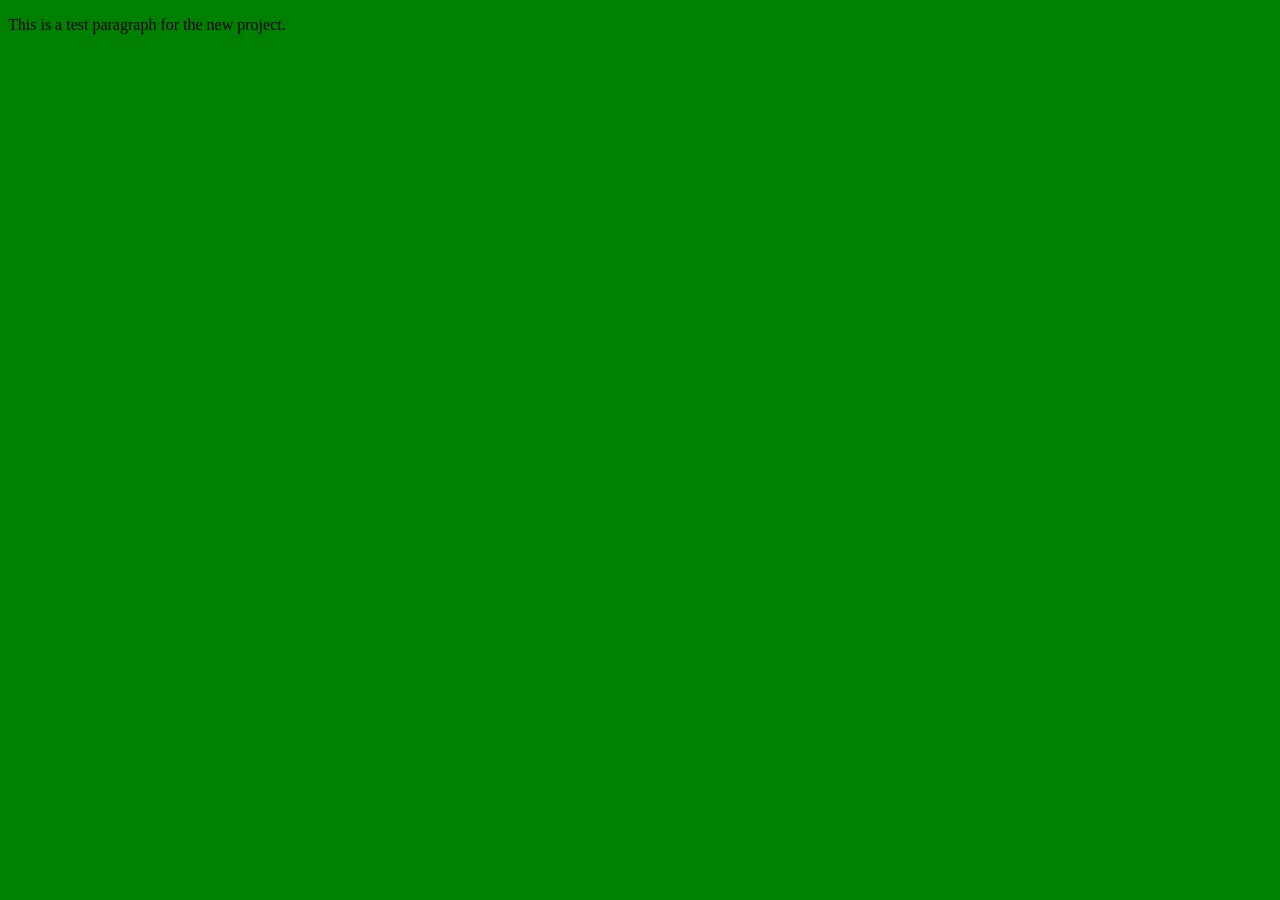
==== index.html @ 482ba7c8 "Folders and files Folder structure and file names for the project" ====
<!doctype html>
<html lang="en">
  <head>
    <meta charset="UTF-8" />
    <meta name="viewport" content="width=device-width, initial-scale=1.0" />
    <title>Rainydays</title>
    <link rel="stylesheet" href="CSS/styles.css" />
  </head>
  <body>
    <p>This is a test paragraph for the new project.</p>
  </body>
</html>
---- CSS/styles.css ----
body {
    background-color:green;
}
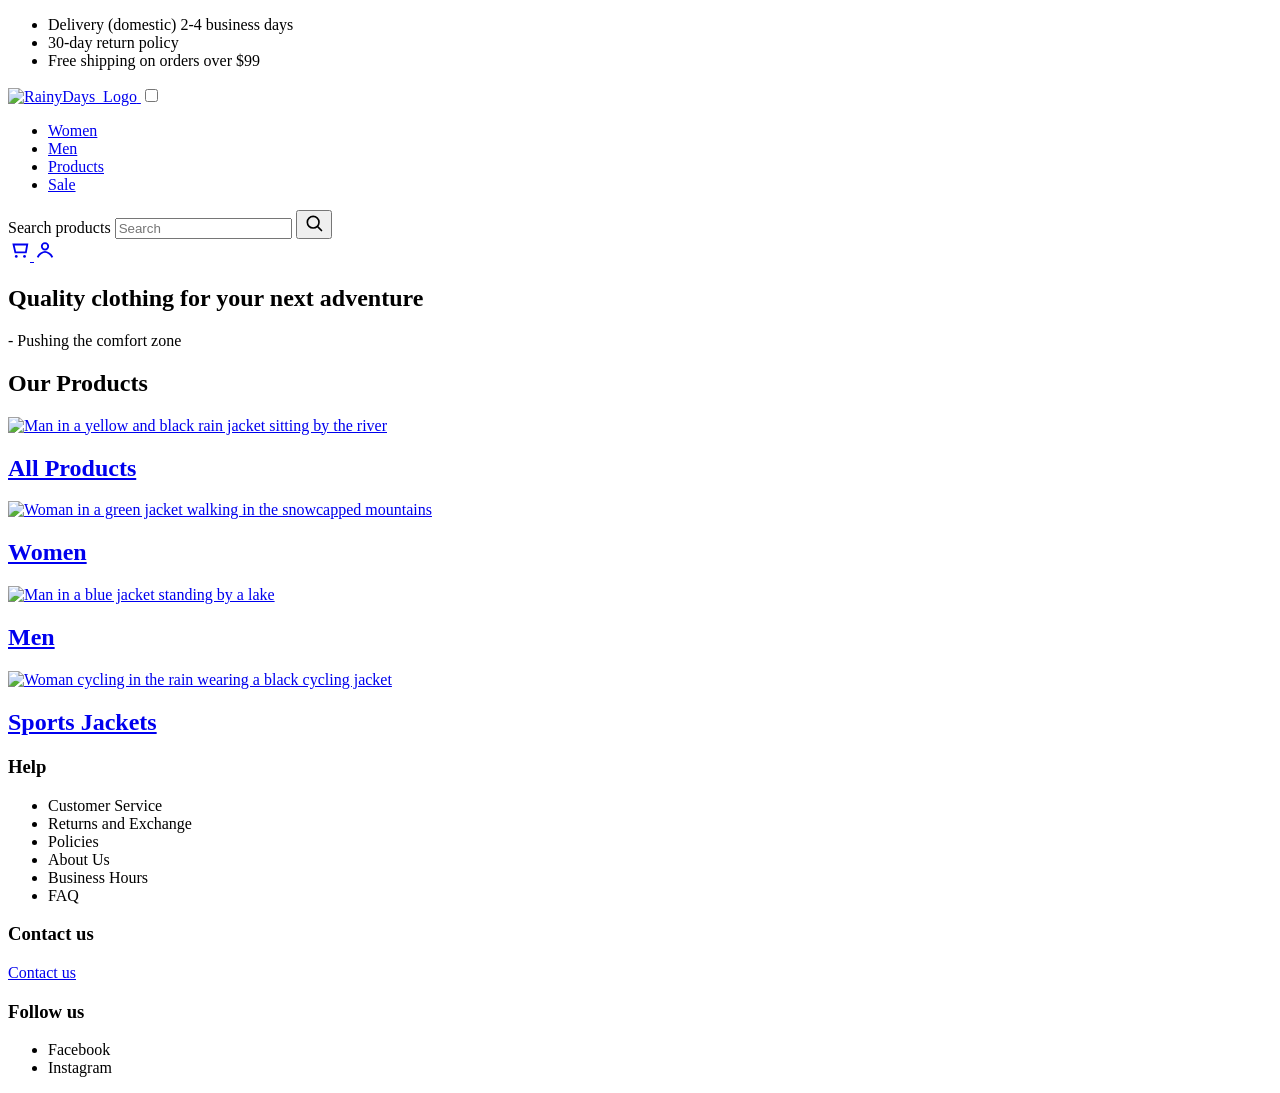
==== commit e3242d8e: "Update index.html" ====
--- a/index.html
+++ b/index.html
@@ -3,10 +3,232 @@
   <head>
     <meta charset="UTF-8" />
     <meta name="viewport" content="width=device-width, initial-scale=1.0" />
-    <title>Rainydays</title>
-    <link rel="stylesheet" href="CSS/styles.css" />
+    <meta name="description" content="Quality rain jackets for men and women" />
+    <title>Rainydays | Home</title>
+    <link rel="preconnect" href="https://fonts.googleapis.com" />
+    <link rel="preconnect" href="https://fonts.gstatic.com" crossorigin />
+    <link
+      href="https://fonts.googleapis.com/css2?family=Inria+Serif:ital,wght@0,300;0,400;0,700;1,300;1,400;1,700&display=swap"
+      rel="stylesheet"
+    />
+    <link
+      href="https://fonts.googleapis.com/css2?family=Inter:wght@300;400;500;600;700&display=swap"
+      rel="stylesheet"
+    />
+    <link rel="stylesheet" href="css/styles.css" />
   </head>
-  <body>
-    <p>This is a test paragraph for the new project.</p>
+  <body class="home">
+    <header>
+      <div class="banner">
+        <ul>
+          <li>Delivery (domestic) 2-4 business days</li>
+          <li>30-day return policy</li>
+          <li>Free shipping on orders over $99</li>
+        </ul>
+      </div>
+
+      <nav class="category-links">
+        <a href="index.html">
+          <img
+            src="images/RainyDays_Logo.png"
+            alt="RainyDays_Logo"
+            class="logo"
+          />
+        </a>
+
+        <input
+          type="checkbox"
+          id="menu-toggle"
+          class="menu-toggle"
+          aria-label="Open main menu"
+        />
+        <label for="menu-toggle" class="hamburger" aria-hidden="true">
+          <span></span>
+          <span></span>
+          <span></span>
+        </label>
+
+        <ul class="menu" id="site-menu">
+          <li><a href="products.html">Women</a></li>
+          <li><a href="products.html">Men</a></li>
+          <li><a href="products.html">Products</a></li>
+          <li><a href="products.html">Sale</a></li>
+        </ul>
+
+        <div class="nav-actions">
+          <form
+            class="search"
+            action="products.html"
+            method="get"
+            role="search"
+          >
+            <label for="q" class="sr-only">Search products</label>
+            <input type="search" id="q" name="q" placeholder="Search" />
+            <button type="submit" aria-label="Search">
+              <svg
+                width="20"
+                height="20"
+                viewBox="0 0 24 24"
+                fill="none"
+                xmlns="http://www.w3.org/2000/svg"
+                aria-hidden="true"
+              >
+                <circle
+                  cx="11"
+                  cy="11"
+                  r="7"
+                  stroke="currentColor"
+                  stroke-width="2"
+                />
+                <line
+                  x1="16.65"
+                  y1="16.65"
+                  x2="21"
+                  y2="21"
+                  stroke="currentColor"
+                  stroke-width="2"
+                  stroke-linecap="round"
+                />
+              </svg>
+            </button>
+          </form>
+
+          <a href="cart.html" class="icon-btn cart" aria-label="Cart">
+            <svg
+              width="22"
+              height="22"
+              viewBox="0 0 24 24"
+              fill="none"
+              xmlns="http://www.w3.org/2000/svg"
+              aria-hidden="true"
+            >
+              <path
+                d="M6 6h15l-1.5 8.5H8L6 6Z"
+                stroke="currentColor"
+                stroke-width="2"
+                fill="none"
+              />
+              <circle cx="9" cy="19" r="1.5" fill="currentColor" />
+              <circle cx="18" cy="19" r="1.5" fill="currentColor" />
+            </svg>
+          </a>
+
+          <a href="profile.html" class="icon-btn profile" aria-label="Profile">
+            <svg
+              width="22"
+              height="22"
+              viewBox="0 0 24 24"
+              fill="none"
+              xmlns="http://www.w3.org/2000/svg"
+              aria-hidden="true"
+            >
+              <circle
+                cx="12"
+                cy="8"
+                r="3.5"
+                stroke="currentColor"
+                stroke-width="2"
+              />
+              <path
+                d="M4 20c1.5-4 6-6 8-6s6.5 2 8 6"
+                stroke="currentColor"
+                stroke-width="2"
+                fill="none"
+              />
+            </svg>
+          </a>
+        </div>
+      </nav>
+    </header>
+
+    <main>
+      <section class="slogan-area">
+        <h1>Quality clothing for your next adventure</h1>
+        <p>- Pushing the comfort zone</p>
+      </section>
+
+      <section class="product-section">
+        <h2>Our Products</h2>
+        <div id="product-grid" class="product-grid"></div>
+      </section>
+
+      <section class="category-img">
+        <div>
+          <a href="products.html" class="category-link">
+            <img
+              src="images/man_river.jpg"
+              alt="Man in a yellow and black rain jacket sitting by the river"
+              class="category-pictures"
+              loading="lazy"
+            />
+            <h2>All Products</h2>
+          </a>
+        </div>
+        <div>
+          <a href="products.html" class="category-link">
+            <img
+              src="images/women_mountain.jpg"
+              alt="Woman in a green jacket walking in the snowcapped mountains"
+              class="category-pictures"
+              loading="lazy"
+            />
+            <h2>Women</h2>
+          </a>
+        </div>
+        <div>
+          <a href="products.html" class="category-link">
+            <img
+              src="images/man_lake.jpg"
+              alt="Man in a blue jacket standing by a lake"
+              class="category-pictures"
+              loading="lazy"
+            />
+            <h2>Men</h2>
+          </a>
+        </div>
+        <div>
+          <a href="products.html" class="category-link">
+            <img
+              src="images/bikes_woman.jpg"
+              alt="Woman cycling in the rain wearing a black cycling jacket"
+              class="category-pictures"
+              loading="lazy"
+            />
+            <h2>Sports Jackets</h2>
+          </a>
+        </div>
+      </section>
+    </main>
+
+    <footer>
+      <section>
+        <div>
+          <h3>Help</h3>
+          <ul>
+            <li>Customer Service</li>
+            <li>Returns and Exchange</li>
+            <li>Policies</li>
+            <li>About Us</li>
+            <li>Business Hours</li>
+            <li>FAQ</li>
+          </ul>
+        </div>
+        <div>
+          <h3>Contact us</h3>
+          <div>
+            <a href="index.html" class="cta-button cta-button-small"
+              >Contact us</a
+            >
+        </div>
+        <div>
+          <h3>Follow us</h3>
+          <ul class="footer-social-icons">
+            <li>Facebook</li>
+            <li>Instagram</li>
+          </ul>
+        </div>
+      </section>
+    </footer>
+    <script type="module" src="js/index.js"></script>
   </body>
 </html>
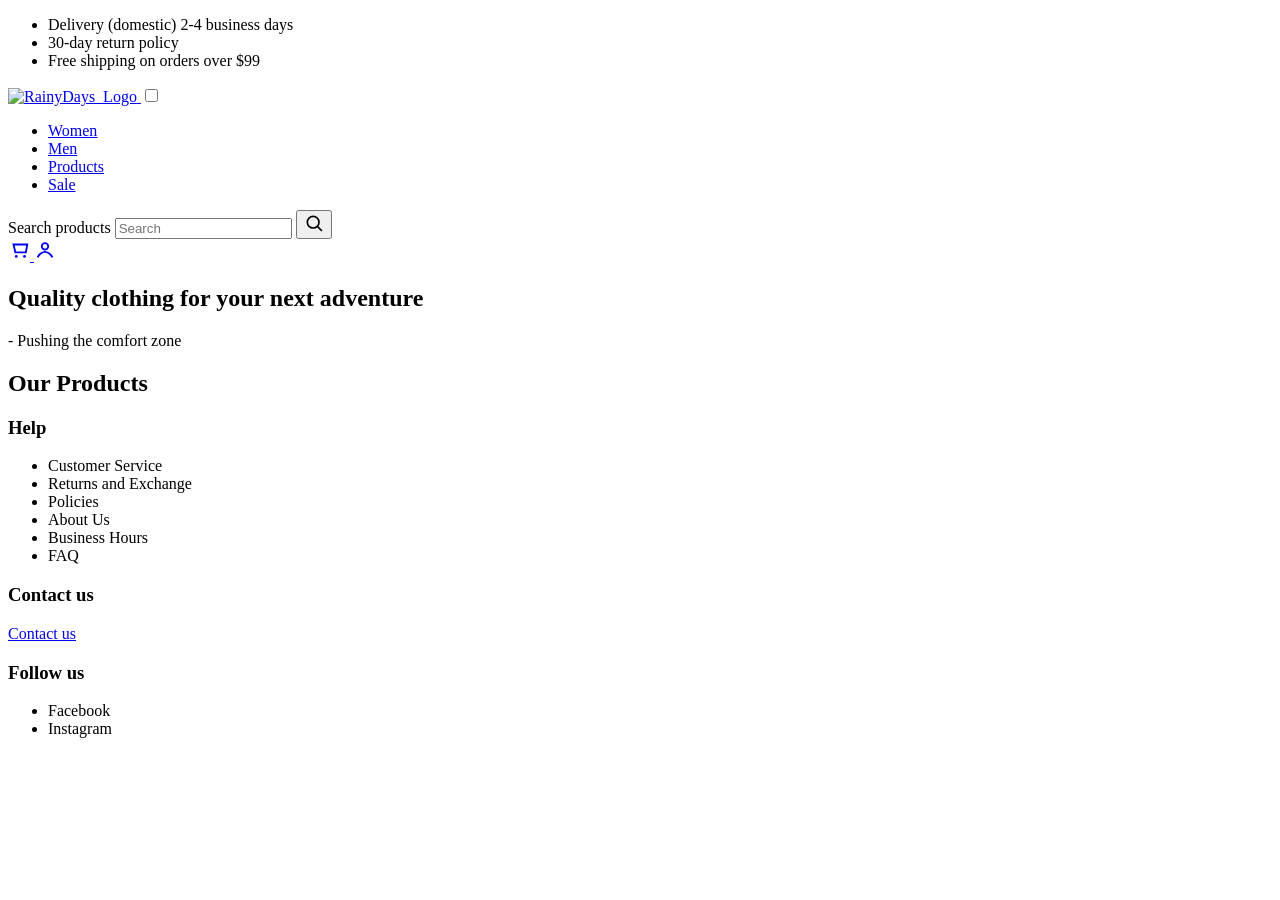
==== commit 1d128ed2: "updated index.html removed unnecessary HTML" ====
--- a/index.html
+++ b/index.html
@@ -151,53 +151,7 @@
         <h2>Our Products</h2>
         <div id="product-grid" class="product-grid"></div>
       </section>
-
-      <section class="category-img">
-        <div>
-          <a href="products.html" class="category-link">
-            <img
-              src="images/man_river.jpg"
-              alt="Man in a yellow and black rain jacket sitting by the river"
-              class="category-pictures"
-              loading="lazy"
-            />
-            <h2>All Products</h2>
-          </a>
-        </div>
-        <div>
-          <a href="products.html" class="category-link">
-            <img
-              src="images/women_mountain.jpg"
-              alt="Woman in a green jacket walking in the snowcapped mountains"
-              class="category-pictures"
-              loading="lazy"
-            />
-            <h2>Women</h2>
-          </a>
-        </div>
-        <div>
-          <a href="products.html" class="category-link">
-            <img
-              src="images/man_lake.jpg"
-              alt="Man in a blue jacket standing by a lake"
-              class="category-pictures"
-              loading="lazy"
-            />
-            <h2>Men</h2>
-          </a>
-        </div>
-        <div>
-          <a href="products.html" class="category-link">
-            <img
-              src="images/bikes_woman.jpg"
-              alt="Woman cycling in the rain wearing a black cycling jacket"
-              class="category-pictures"
-              loading="lazy"
-            />
-            <h2>Sports Jackets</h2>
-          </a>
-        </div>
-      </section>
+      
     </main>
 
     <footer>
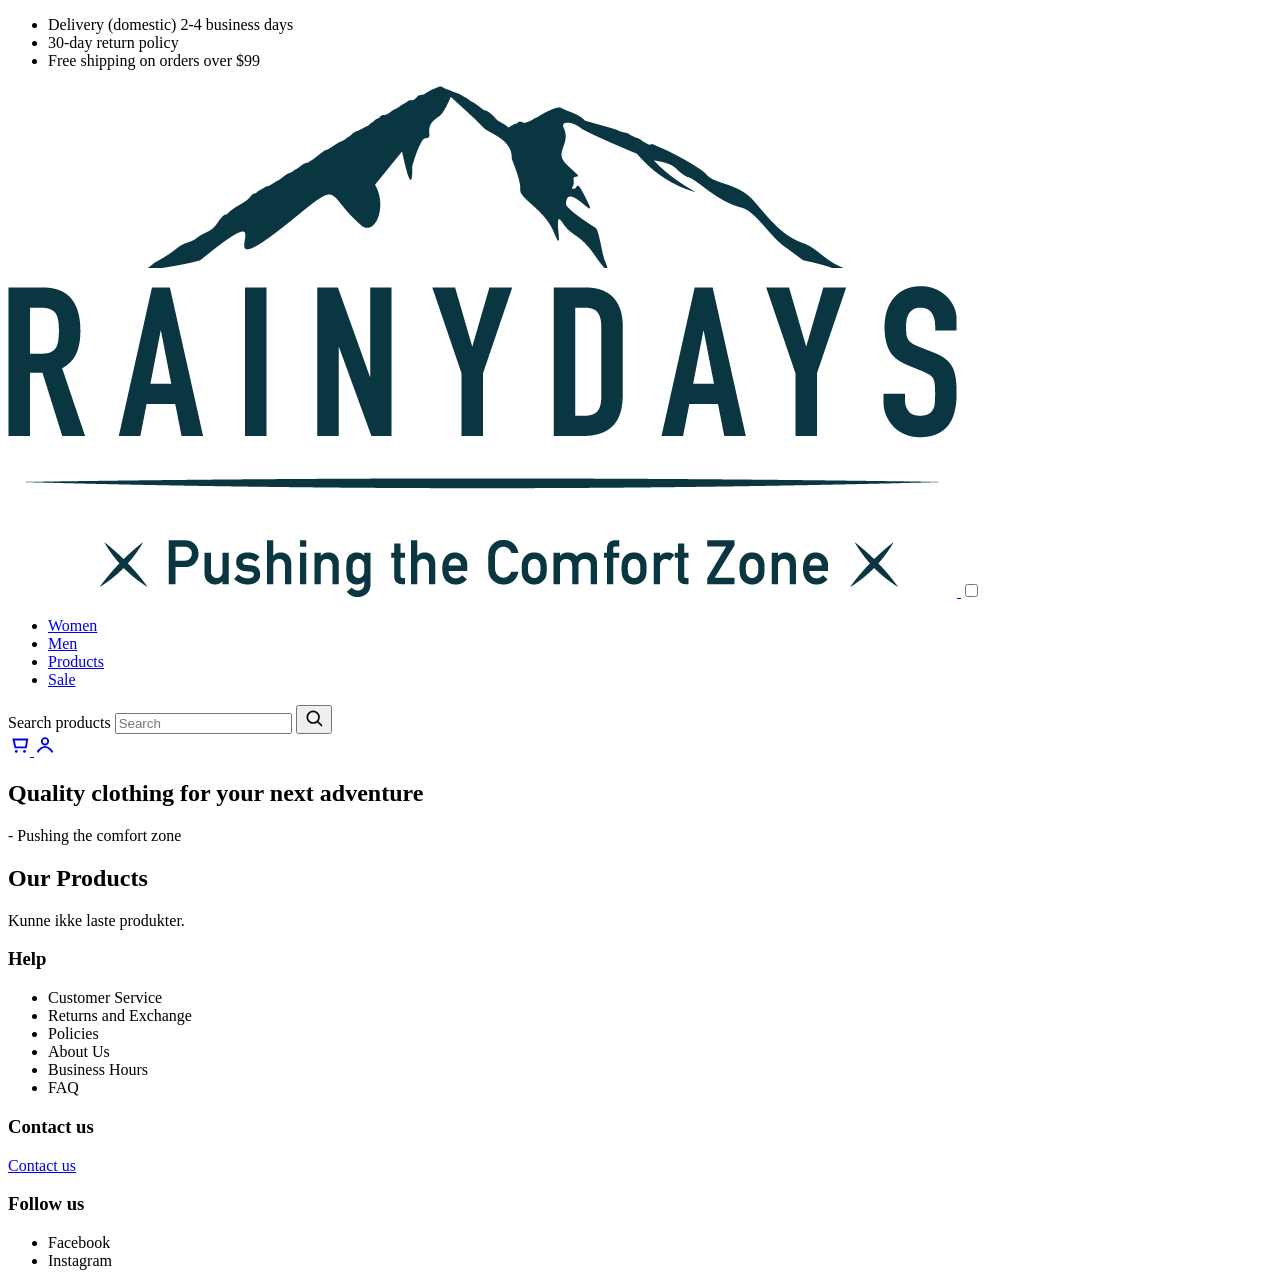
==== commit 73aaddcb: "anooooother try" ====
--- a/index.html
+++ b/index.html
@@ -49,10 +49,10 @@
         </label>
 
         <ul class="menu" id="site-menu">
-          <li><a href="products.html">Women</a></li>
-          <li><a href="products.html">Men</a></li>
-          <li><a href="products.html">Products</a></li>
-          <li><a href="products.html">Sale</a></li>
+          <li><a href="product.html">Women</a></li>
+          <li><a href="product.html">Men</a></li>
+          <li><a href="product.html">Products</a></li>
+          <li><a href="product.html">Sale</a></li>
         </ul>
 
         <div class="nav-actions">
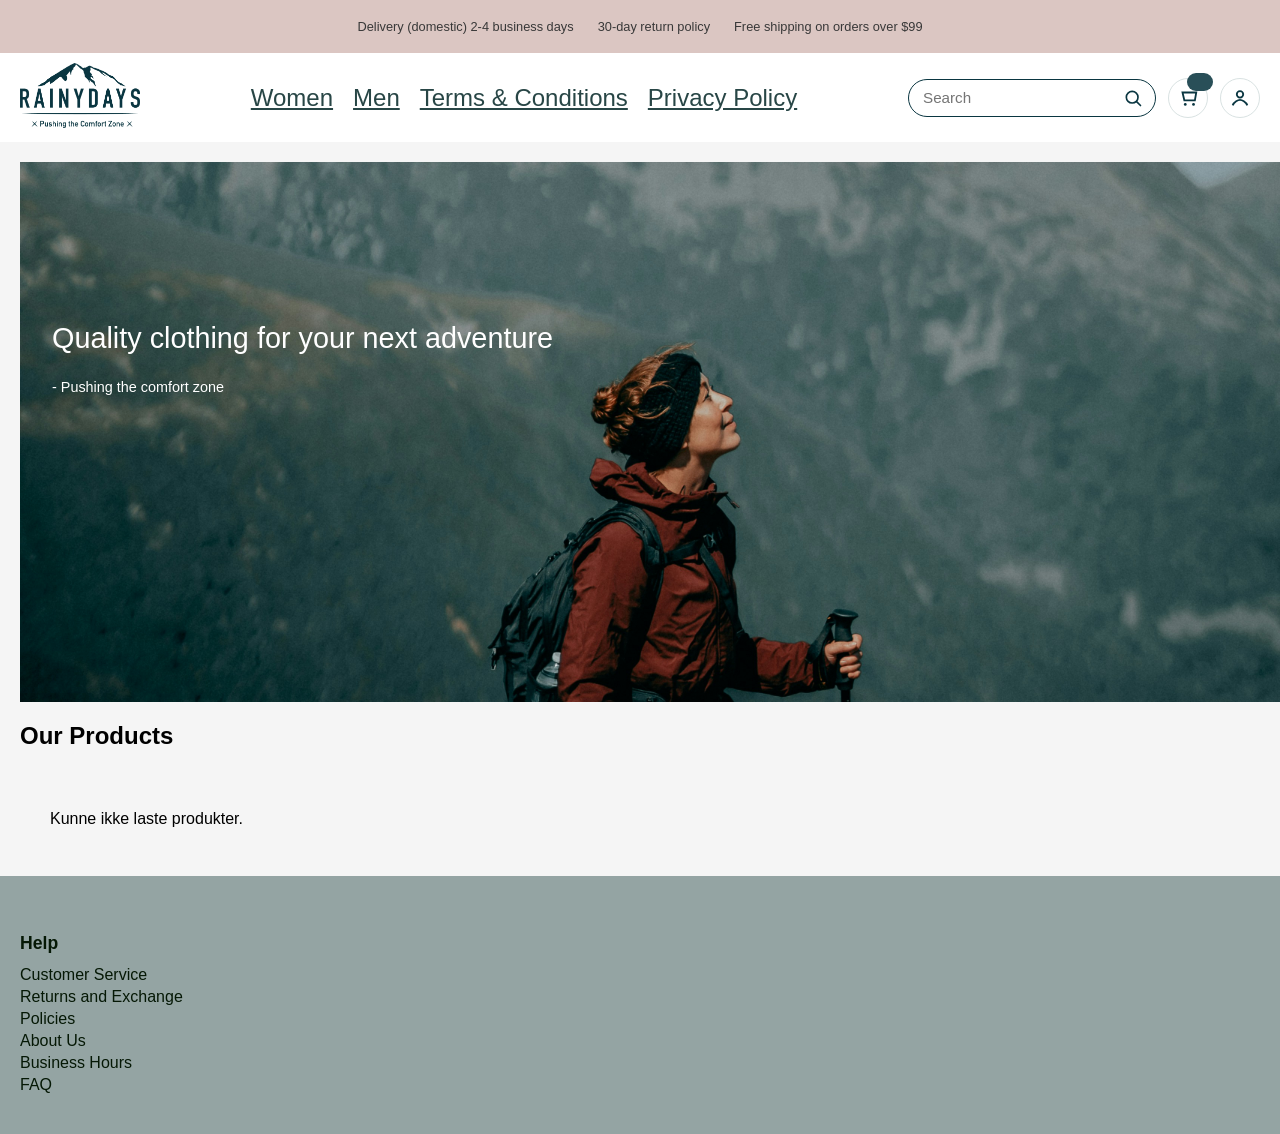
==== commit bdad60f2: "update to the menu-line for desktop" ====
--- a/index.html
+++ b/index.html
@@ -49,10 +49,10 @@
         </label>
 
         <ul class="menu" id="site-menu">
-          <li><a href="product.html">Women</a></li>
-          <li><a href="product.html">Men</a></li>
-          <li><a href="product.html">Products</a></li>
-          <li><a href="product.html">Sale</a></li>
+          <li><a href="index.html">Women</a></li>
+          <li><a href="index.html">Men</a></li>
+          <li><a href="terms.html">Terms & Conditions</a></li>
+          <li><a href="privacy.html">Privacy Policy</a></li>
         </ul>
 
         <div class="nav-actions">
@@ -151,7 +151,6 @@
         <h2>Our Products</h2>
         <div id="product-grid" class="product-grid"></div>
       </section>
-      
     </main>
 
     <footer>
@@ -167,20 +166,6 @@
             <li>FAQ</li>
           </ul>
         </div>
-        <div>
-          <h3>Contact us</h3>
-          <div>
-            <a href="index.html" class="cta-button cta-button-small"
-              >Contact us</a
-            >
-        </div>
-        <div>
-          <h3>Follow us</h3>
-          <ul class="footer-social-icons">
-            <li>Facebook</li>
-            <li>Instagram</li>
-          </ul>
-        </div>
       </section>
     </footer>
     <script type="module" src="js/index.js"></script>
--- a/css/styles.css
+++ b/css/styles.css
@@ -0,0 +1,655 @@
+body {
+  background: #f5f5f5;
+  font-family: 'Inter', Verdana, Geneva, Tahoma, sans-serif;
+  margin: 0;
+}
+
+body a {
+  text-decoration: none;
+  color: #284646;
+}
+
+main {
+  margin-top: 20px;
+  margin-left: 20px;
+}
+
+.inria-serif {
+  font-family: 'Inria Serif', Georgia, 'Times New Roman', Times, serif;
+}
+
+.sr-only {
+  position: absolute;
+  width: 1px;
+  height: 1px;
+  padding: 0;
+  margin: -1px;
+  overflow: hidden;
+  clip: rect(0, 0, 0, 0);
+  white-space: nowrap;
+  border: 0;
+}
+
+.banner {
+  background-color: #dbc6c2;
+  color: #383838;
+  display: flex;
+  justify-content: center;
+  flex-wrap: wrap;
+  gap: 2rem;
+}
+
+.banner ul {
+  margin: 0;
+  padding: 1.2rem 1rem;
+  font-size: 0.8rem;
+  list-style-type: none;
+  display: flex;
+  gap: 1.5rem;
+}
+
+header nav.category-links {
+  position: relative;
+  display: flex;
+  align-items: center;
+  justify-content: space-between;
+  gap: 1rem;
+  padding: 10px 20px;
+  background: #fff;
+}
+
+.category-links .menu,
+.category-links ul {
+  display: flex;
+  gap: 1.25rem;
+  margin: 0;
+  padding: 0;
+  list-style: none;
+}
+
+.category-links li {
+  color: #284646;
+  font-size: 1.5em;
+  font-weight: 400;
+}
+
+.logo {
+  max-width: 120px;
+  margin: 0;
+}
+
+.nav-actions {
+  display: flex;
+  align-items: center;
+  gap: 0.75rem;
+}
+
+.search {
+  display: flex;
+  align-items: center;
+  gap: 0.25rem;
+  background: #fff;
+  border: 1.5px solid #0a3641;
+  border-radius: 999px;
+  padding: 4px 8px 4px 12px;
+  transition: all 0.2s ease-in-out;
+}
+
+.search input[type='search'] {
+  border: none;
+  background: transparent;
+  outline: none;
+  min-width: 180px;
+  font-size: 0.95rem;
+  color: #284646;
+}
+
+.search button {
+  border: none;
+  background: transparent;
+  padding: 4px;
+  cursor: pointer;
+  display: inline-flex;
+  align-items: center;
+  justify-content: center;
+  line-height: 0;
+  color: #0a3641;
+}
+
+.icon-btn {
+  position: relative;
+  display: inline-flex;
+  align-items: center;
+  justify-content: center;
+  width: 38px;
+  height: 38px;
+  border-radius: 999px;
+  border: 1px solid #d9e2e2;
+  background: #fff;
+  text-decoration: none;
+  color: #0a3641;
+  transition: all 0.2s ease-in-out;
+}
+
+.search:hover,
+.icon-btn:hover {
+  border-color: #294f58;
+  background-color: #ecf3f3;
+}
+
+.search:focus-within,
+.icon-btn:focus-visible {
+  outline: 3px solid #294f58;
+  outline-offset: 2px;
+}
+
+.icon-btn .badge {
+  position: absolute;
+  top: -6px;
+  right: -6px;
+  min-width: 18px;
+  height: 18px;
+  padding: 0 4px;
+  border-radius: 999px;
+  background: #294f58;
+  color: #fff;
+  font-size: 11px;
+  display: inline-flex;
+  align-items: center;
+  justify-content: center;
+  line-height: 1;
+}
+
+.slogan-area {
+  background-image: url('../images/woman_header.jpg');
+  background-size: 100% auto;
+  background-position: right bottom;
+  min-height: 60vh;
+  background-repeat: no-repeat;
+}
+
+.slogan-area h1 {
+  font-size: 1.8rem;
+  padding-top: 10rem;
+  padding-left: 2rem;
+  color: #fff;
+  font-weight: lighter;
+  margin-top: 0;
+}
+
+.slogan-area p {
+  font-size: 0.9rem;
+  padding-left: 2rem;
+  color: #fff;
+}
+
+.all-caps {
+  text-transform: uppercase;
+}
+
+.cta-button {
+  display: inline-flex;
+  align-items: center;
+  justify-content: center;
+  padding: 8px 16px;
+  background-color: #294f58;
+  color: #fff;
+  border: none;
+  border-radius: 25px;
+  font-size: 1rem;
+  font-weight: 500;
+  text-decoration: none;
+  cursor: pointer;
+}
+
+.cta-button-small {
+  padding: 5px 35px;
+  border: none;
+  border-radius: 5px;
+  text-decoration: none;
+  font-size: 1rem;
+}
+
+.add-to-cart-button {
+  padding: 8px 65px;
+  border: none;
+  border-radius: 25px;
+  text-decoration: none;
+  font-size: 1em;
+  margin-top: 1rem;
+}
+
+footer {
+  background-color: #94a4a3;
+  color: #051805;
+}
+
+footer section {
+  display: grid;
+  grid-template-columns: repeat(3, 1fr);
+  align-items: start;
+  gap: 2rem;
+  padding: 40px 20px;
+}
+footer section > div {
+  display: flex;
+  flex-direction: column;
+  align-items: flex-start;
+}
+footer h3 {
+  margin-bottom: 0.75rem;
+  font-size: 1.1em;
+}
+footer section ul {
+  list-style: none;
+  padding-left: 0;
+  margin: 0;
+  display: flex;
+  flex-direction: column;
+  gap: 0.25rem;
+}
+footer .footer-social-icons {
+  display: flex;
+  flex-direction: row;
+  gap: 10px;
+  padding: 0;
+  margin: 0;
+}
+.payment-logos {
+  display: flex;
+  gap: 1rem;
+  margin-top: 3rem;
+}
+.payment-logos img {
+  height: 21px;
+  width: auto;
+  object-fit: contain;
+  filter: grayscale(0%);
+  transition: filter 0.2s ease;
+}
+.payment-logos img:hover {
+  filter: grayscale(30%);
+}
+
+@media (max-width: 1020px) {
+  .category-links .menu a,
+  .category-links ul a {
+    font-size: 1rem;
+  }
+
+  .nav-actions {
+    flex: 1;
+    justify-content: space-between;
+  }
+
+  .search {
+    flex: 1;
+    width: 100%;
+  }
+  .search input[type='search'] {
+    min-width: 0;
+    width: 100%;
+  }
+
+  main {
+    flex-wrap: nowrap;
+  }
+}
+
+@media (max-width: 900px) {
+  main section h2 {
+    font-size: 1em;
+    margin: 0 0 0 20px;
+  }
+}
+
+/* Hamburger-menu */
+.menu-toggle {
+  position: absolute;
+  opacity: 0;
+  pointer-events: none;
+}
+
+/* Hamburger icon (not shown on desktop) */
+.hamburger {
+  display: none;
+  width: 28px;
+  height: 22px;
+  position: relative;
+  cursor: pointer;
+  margin-left: 4px;
+}
+.hamburger span {
+  position: absolute;
+  left: 0;
+  right: 0;
+  height: 3px;
+  background: #284646;
+  border-radius: 2px;
+  transform-origin: center;
+  transition: transform 0.25s ease, opacity 0.2s ease, top 0.25s ease;
+}
+.hamburger span:nth-child(1) {
+  top: 0;
+}
+.hamburger span:nth-child(2) {
+  top: 9.5px;
+}
+.hamburger span:nth-child(3) {
+  top: 19px;
+}
+
+/* Desktop - show menu horizontally, hide hamburger */
+@media (min-width: 769px) {
+  .category-links .menu {
+    display: flex;
+    align-items: center;
+  }
+  .hamburger {
+    display: none;
+  }
+}
+
+/* Mobil – dropdown */
+@media (max-width: 768px) {
+  header nav.category-links {
+    flex-wrap: wrap;
+    gap: 0.5rem 1rem;
+    padding: 50px 30px 20px 30px;
+    background-color: #dbc6c2;
+  }
+
+  header nav.category-links > a {
+    order: 1;
+  }
+  header nav.category-links > .nav-actions {
+    order: 2;
+  }
+
+  .menu-toggle {
+    order: 2;
+  }
+  .hamburger {
+    order: 2;
+  }
+
+  .hamburger {
+    display: block;
+  }
+
+  .banner {
+    display: none;
+  }
+
+  header {
+    background-color: #dbc6c2;
+  }
+
+  .category-links .menu {
+    position: absolute;
+    top: 100%;
+    left: 0;
+    right: 0;
+
+    background: #ffffff;
+    border-top: 1px solid #e8e8e8;
+
+    display: block;
+    max-height: 0;
+    overflow: hidden;
+    opacity: 0;
+    transform: translateY(-6px);
+    pointer-events: none;
+
+    padding: 0;
+    transition: max-height 0.35s ease, opacity 0.25s ease, transform 0.25s ease;
+    z-index: 20;
+  }
+
+  .category-links .menu li {
+    border-top: 1px solid rgba(0, 0, 0, 0.06);
+    font-size: 1rem;
+  }
+  .category-links .menu li:first-child {
+    border-top: none;
+  }
+  .category-links .menu a {
+    display: block;
+    padding: 1rem 1.25rem;
+  }
+
+  .menu-toggle:checked ~ .menu {
+    max-height: 320px;
+    opacity: 1;
+    transform: translateY(0);
+    pointer-events: auto;
+  }
+
+  .menu-toggle:checked + .hamburger span:nth-child(1) {
+    top: 9.5px;
+    transform: rotate(45deg);
+  }
+  .menu-toggle:checked + .hamburger span:nth-child(2) {
+    opacity: 0;
+  }
+  .menu-toggle:checked + .hamburger span:nth-child(3) {
+    top: 9.5px;
+    transform: rotate(-45deg);
+  }
+
+  .logo {
+    max-width: 90px;
+  }
+
+  .nav-actions {
+    width: 100%;
+    justify-content: space-between;
+    order: 3;
+  }
+
+  .search {
+    flex: 1;
+    min-width: 0;
+  }
+  .search input[type='search'] {
+    min-width: 0;
+    width: 100%;
+  }
+
+  .category-links .menu,
+  .category-links ul {
+    gap: 0;
+    flex-wrap: nowrap;
+  }
+
+  main section h2 {
+    font-size: 1em;
+    margin: 0 0 0 20px;
+  }
+
+  .slogan-area h1 {
+    margin: 0;
+  }
+  main .category-img {
+    margin: 0;
+  }
+  footer section {
+    display: flex;
+    flex-direction: column;
+    gap: 2rem;
+    padding: 30px 20px;
+  }
+  footer h3 {
+    font-size: 1rem;
+    margin-bottom: 0.5rem;
+  }
+  footer section ul {
+    padding: 0;
+    margin: 0;
+  }
+  footer section ul li {
+    font-size: 0.9rem;
+    margin: 0.25rem 0;
+  }
+  footer .cta-button-small {
+    display: inline-block;
+    margin-top: 0.5rem;
+    font-size: 0.9rem;
+    padding: 6px 20px;
+  }
+  footer section div img {
+    max-width: 60px;
+    margin: 5px;
+  }
+  footer .footer-social-icons {
+    display: flex;
+    flex-direction: column;
+  }
+  .payment-logos {
+    justify-content: center;
+    flex-wrap: wrap;
+  }
+  .payment-logos img {
+    height: 24px;
+  }
+}
+
+@media (max-width: 600px) {
+  .icon-btn {
+    width: 34px;
+    height: 34px;
+  }
+  .icon-btn svg {
+    width: 18px;
+    height: 18px;
+  }
+}
+
+@media (max-width: 388px) {
+  .slogan-area {
+    min-height: 50vh;
+    background-position: top right;
+  }
+}
+
+@media (prefers-reduced-motion: reduce) {
+  .category-links .menu,
+  .hamburger span {
+    transition: none !important;
+  }
+}
+
+.home .category-img {
+  display: grid;
+  grid-template-columns: repeat(4, 1fr);
+  gap: 1.5rem;
+  margin: 50px 20px;
+}
+
+.home .category-link {
+  display: block;
+  padding: 12px;
+  border-radius: 12px;
+  text-align: center;
+  transition: transform 0.2s ease, box-shadow 0.2s ease;
+}
+
+.home .category-link:hover {
+  transform: scale(1.02);
+  box-shadow: 0 4px 10px rgba(0, 0, 0, 0.1);
+}
+
+.home .category-pictures {
+  display: block;
+  width: 100%;
+  aspect-ratio: 4 / 5;
+  object-fit: cover;
+  border-radius: 10px;
+  margin-bottom: 0.5rem;
+}
+
+.home .category-link h2 {
+  font-size: 1.2rem;
+  color: #284646;
+  margin-top: 0.5rem;
+}
+
+@media (max-width: 1180px) {
+  .home .category-img {
+    grid-template-columns: repeat(2, 1fr);
+  }
+}
+
+@media (max-width: 600px) {
+  .home .category-img {
+    grid-template-columns: 1fr;
+  }
+}
+
+
+/* Added for the new JS page */
+
+.product-grid {
+  display: grid;
+  grid-template-columns: repeat(3, 1fr);
+  gap: 2rem;
+  padding: 2rem 0;
+}
+
+.product-card {
+  background: #fff;
+  border-radius: 8px;
+  padding: 1rem;
+  text-align: center;
+  display: flex;
+  flex-direction: column;
+}
+
+.product-card img {
+  width: 100%;
+  height: auto;
+  object-fit: cover;
+  border-radius: 6px;
+}
+
+.product-card a {
+  margin-top: auto;
+  padding: 8px 16px;
+  background-color: #294f58;
+  color: #fff;
+  border-radius: 25px;
+  font-size: 1rem;
+  font-weight: 500;
+}
+
+.price {
+  margin: 0.75rem 0 0.5rem;
+  color: #284646;
+}
+
+.price--sale {
+  display: flex;
+  flex-direction: column;
+  gap: 0.25rem;
+}
+
+.price-old {
+  text-decoration: line-through;
+  color: #8a8a8a;
+}
+
+.price-new {
+  font-weight: 700;
+  color: #d43838;
+}
+
+.product-grid {
+  max-width: 1200px;
+  margin: 0 auto;
+  padding-top: 1.5rem;
+}
+
+
+body ul li a {
+  text-decoration: underline
+}
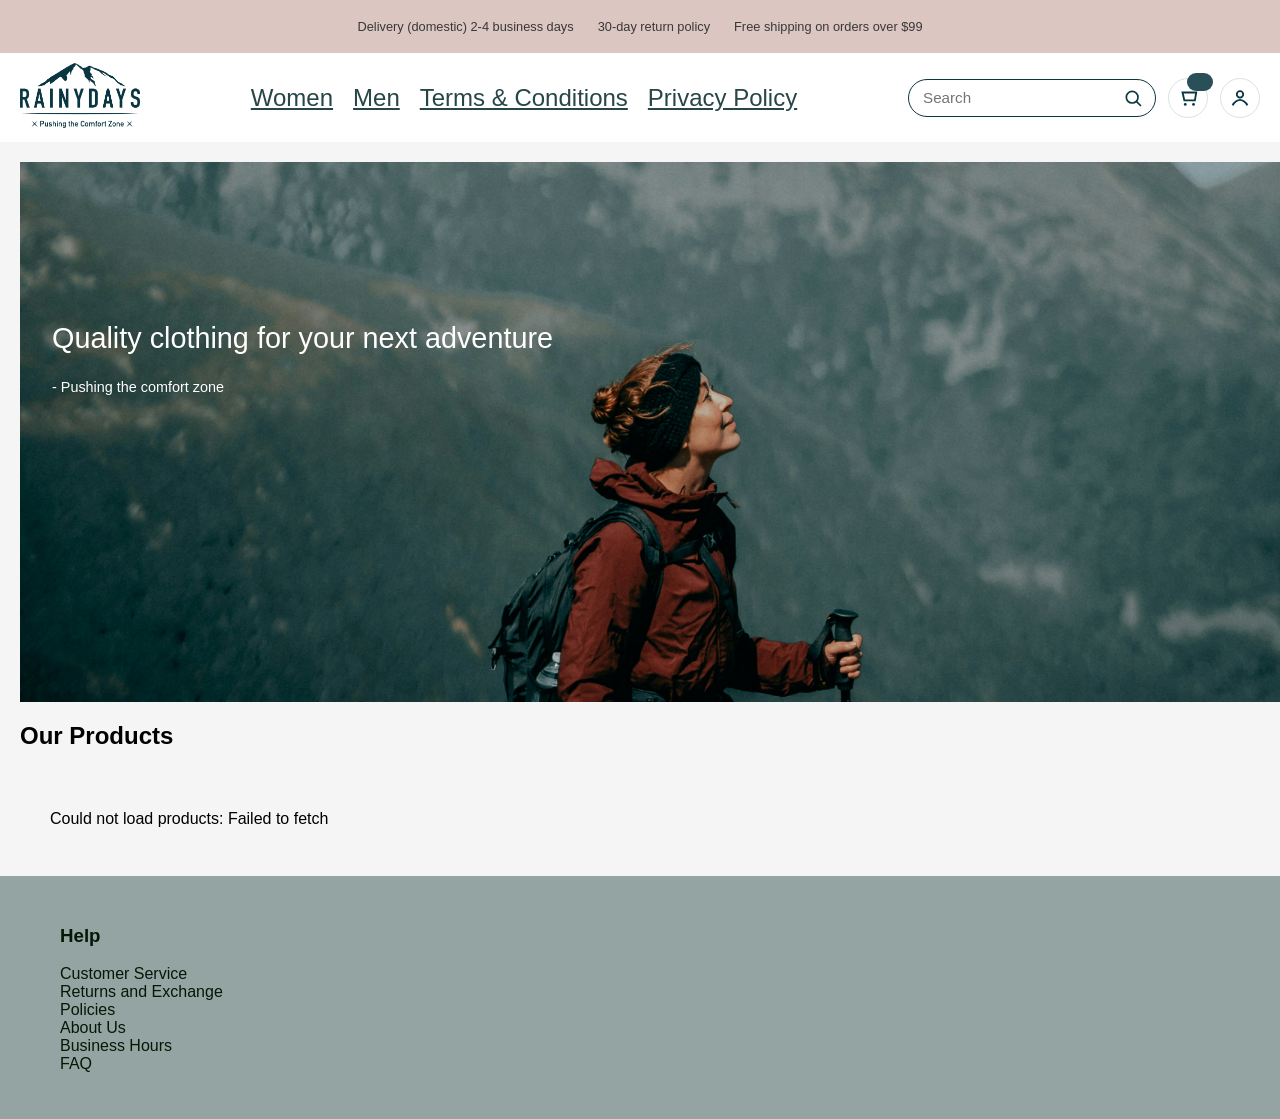
==== commit ee881002: "Change of file path and edited filtering" ====
--- a/index.html
+++ b/index.html
@@ -49,8 +49,8 @@
         </label>
 
         <ul class="menu" id="site-menu">
-          <li><a href="index.html">Women</a></li>
-          <li><a href="index.html">Men</a></li>
+          <li><a href="products.html?gender=Female">Women</a></li>
+          <li><a href="products.html?gender=Male">Men</a></li>
           <li><a href="terms.html">Terms & Conditions</a></li>
           <li><a href="privacy.html">Privacy Policy</a></li>
         </ul>
--- a/css/styles.css
+++ b/css/styles.css
@@ -202,74 +202,21 @@
   cursor: pointer;
 }
 
-.cta-button-small {
-  padding: 5px 35px;
-  border: none;
-  border-radius: 5px;
-  text-decoration: none;
-  font-size: 1rem;
-}
-
-.add-to-cart-button {
-  padding: 8px 65px;
-  border: none;
-  border-radius: 25px;
-  text-decoration: none;
-  font-size: 1em;
-  margin-top: 1rem;
-}
-
 footer {
   background-color: #94a4a3;
   color: #051805;
 }
 
 footer section {
-  display: grid;
-  grid-template-columns: repeat(3, 1fr);
-  align-items: start;
-  gap: 2rem;
-  padding: 40px 20px;
-}
-footer section > div {
-  display: flex;
-  flex-direction: column;
-  align-items: flex-start;
-}
-footer h3 {
-  margin-bottom: 0.75rem;
-  font-size: 1.1em;
-}
+  padding: 30px 60px;
+}
+
+
 footer section ul {
   list-style: none;
   padding-left: 0;
-  margin: 0;
-  display: flex;
-  flex-direction: column;
-  gap: 0.25rem;
-}
-footer .footer-social-icons {
-  display: flex;
-  flex-direction: row;
-  gap: 10px;
-  padding: 0;
-  margin: 0;
-}
-.payment-logos {
-  display: flex;
-  gap: 1rem;
-  margin-top: 3rem;
-}
-.payment-logos img {
-  height: 21px;
-  width: auto;
-  object-fit: contain;
-  filter: grayscale(0%);
-  transition: filter 0.2s ease;
-}
-.payment-logos img:hover {
-  filter: grayscale(30%);
-}
+}
+
 
 @media (max-width: 1020px) {
   .category-links .menu a,
@@ -470,9 +417,7 @@
   .slogan-area h1 {
     margin: 0;
   }
-  main .category-img {
-    margin: 0;
-  }
+
   footer section {
     display: flex;
     flex-direction: column;
@@ -652,4 +597,29 @@
 
 body ul li a {
   text-decoration: underline
-}+}
+
+.loader-container {
+  display: flex;
+  justify-content: center;
+  align-items: center;
+  padding: 2rem;
+}
+
+.loader {
+  border: 4px solid #f3f3f3;
+  border-top: 4px solid #294f58;
+  border-radius: 50%;
+  width: 40px;
+  height: 40px;
+  animation: spin 1s linear infinite;
+}
+
+@keyframes spin {
+  0% {
+    transform: rotate(0deg);
+  }
+  100% {
+    transform: rotate(360deg);
+  }
+}
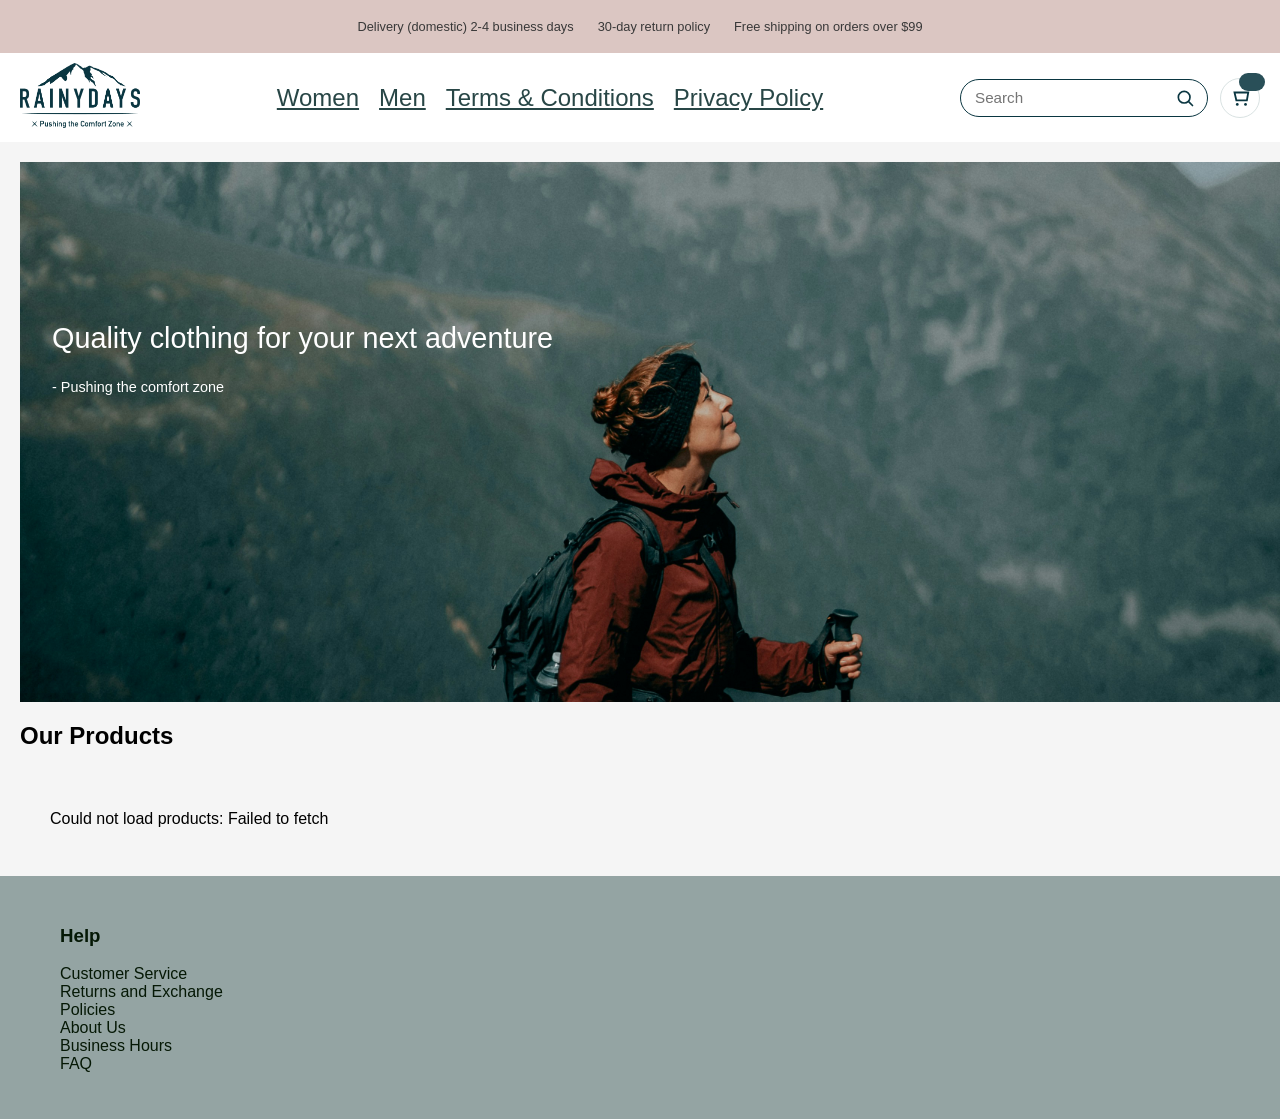
==== commit fe4a8467: "Removed profile icon" ====
--- a/index.html
+++ b/index.html
@@ -112,31 +112,6 @@
               <circle cx="18" cy="19" r="1.5" fill="currentColor" />
             </svg>
           </a>
-
-          <a href="profile.html" class="icon-btn profile" aria-label="Profile">
-            <svg
-              width="22"
-              height="22"
-              viewBox="0 0 24 24"
-              fill="none"
-              xmlns="http://www.w3.org/2000/svg"
-              aria-hidden="true"
-            >
-              <circle
-                cx="12"
-                cy="8"
-                r="3.5"
-                stroke="currentColor"
-                stroke-width="2"
-              />
-              <path
-                d="M4 20c1.5-4 6-6 8-6s6.5 2 8 6"
-                stroke="currentColor"
-                stroke-width="2"
-                fill="none"
-              />
-            </svg>
-          </a>
         </div>
       </nav>
     </header>
--- a/css/styles.css
+++ b/css/styles.css
@@ -594,6 +594,16 @@
   padding-top: 1.5rem;
 }
 
+.product-details-container {
+  max-width: 1200px;
+  margin: 0 auto;
+  padding: 2rem;
+}
+
+.product-page {
+  max-width: 900px;
+  margin: 0 auto;
+}
 
 body ul li a {
   text-decoration: underline
